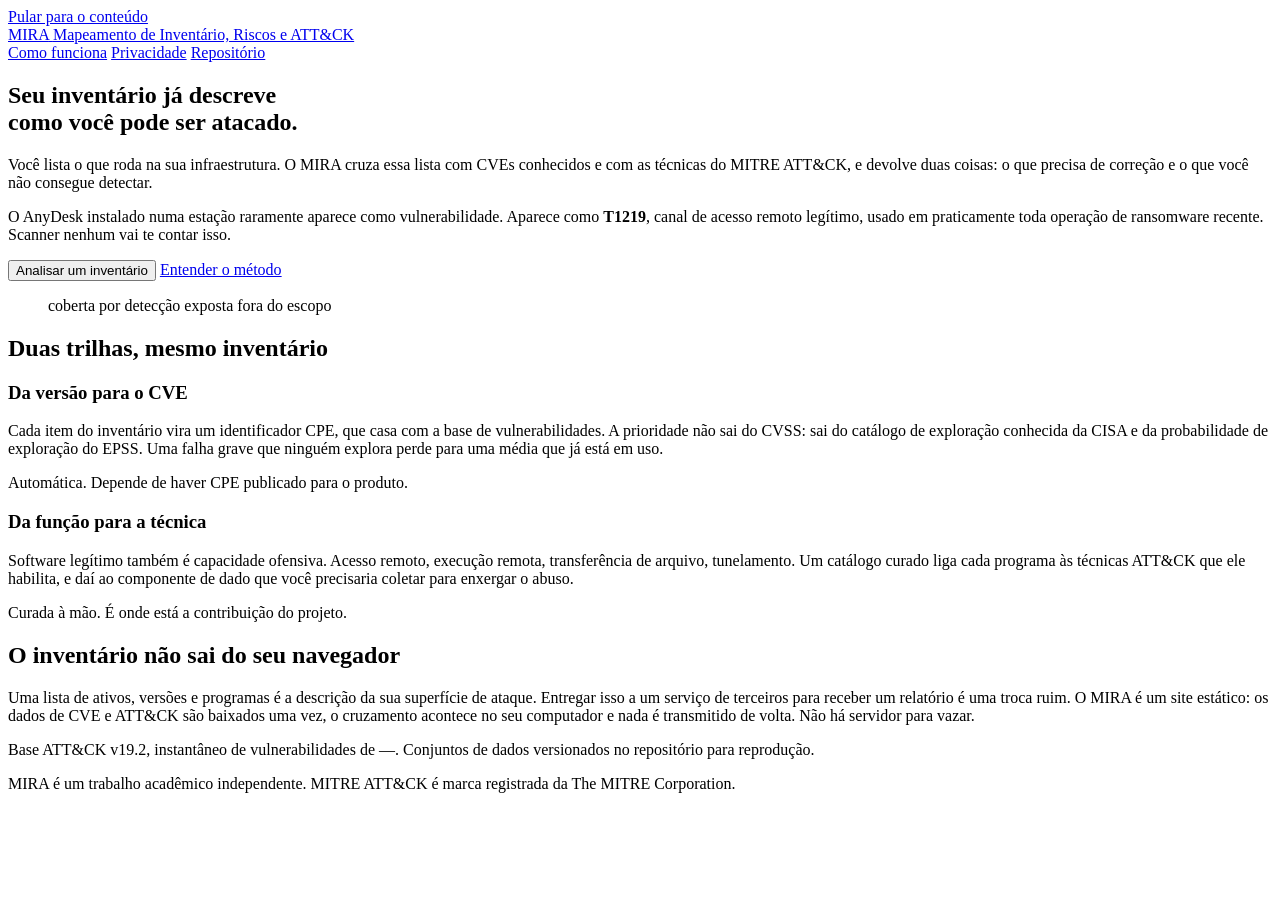
==== index.html @ 8457a999 "start" ====
<!DOCTYPE html>
<html lang="pt-BR">
<head>
<meta charset="utf-8">
<meta name="viewport" content="width=device-width, initial-scale=1">
<title>MIRA — Mapeamento de Inventário, Riscos e ATT&amp;CK</title>
<meta name="description" content="Cruza seu inventário de infraestrutura com CVEs e técnicas MITRE ATT&amp;CK. Roda inteiramente no navegador: nenhum dado é enviado a servidor.">

<link rel="preconnect" href="https://fonts.googleapis.com">
<link rel="preconnect" href="https://fonts.gstatic.com" crossorigin>
<link href="https://fonts.googleapis.com/css2?family=Archivo:wght@400;500;600;700&family=Source+Serif+4:opsz,wght@8..60,400;8..60,600&display=swap" rel="stylesheet">
<link rel="stylesheet" href="css/style.css">
</head>
<body>

<a class="skip" href="#conteudo">Pular para o conteúdo</a>

<header class="topo">
  <div class="faixa">
    <a class="marca" href="./">
      <span class="marca-sigla">MIRA</span>
      <span class="marca-exp">Mapeamento de Inventário, Riscos e ATT&amp;CK</span>
    </a>
    <nav class="nav" aria-label="Principal">
      <a href="#como">Como funciona</a>
      <a href="#privacidade">Privacidade</a>
      <a href="https://github.com/SEU_USUARIO/mira">Repositório</a>
    </nav>
  </div>
</header>

<main id="conteudo">

  <section class="hero">
    <div class="hero-texto">
      <h1>Seu inventário já descreve<br>como você pode ser atacado.</h1>
      <p class="lide">
        Você lista o que roda na sua infraestrutura. O MIRA cruza essa lista
        com CVEs conhecidos e com as técnicas do MITRE ATT&amp;CK, e devolve
        duas coisas: o que precisa de correção e o que você não consegue detectar.
      </p>
      <p class="exemplo">
        O AnyDesk instalado numa estação raramente aparece como vulnerabilidade.
        Aparece como <strong>T1219</strong>, canal de acesso remoto legítimo,
        usado em praticamente toda operação de ransomware recente. Scanner
        nenhum vai te contar isso.
      </p>
      <div class="acoes">
        <button class="botao" type="button" id="abrir-analise">Analisar um inventário</button>
        <a class="link-sec" href="#como">Entender o método</a>
      </div>
    </div>

    <figure class="hero-matriz">
      <div class="matriz" id="matriz" role="img"
           aria-label="Grade representando técnicas do MITRE ATT&amp;CK: a maioria exposta, uma parte coberta por detecção existente."></div>
      <figcaption class="legenda">
        <span class="chave"><i class="amostra amostra-cob"></i>coberta por detecção</span>
        <span class="chave"><i class="amostra amostra-exp"></i>exposta</span>
        <span class="chave"><i class="amostra amostra-neu"></i>fora do escopo</span>
        <span class="contagem" id="contagem" aria-live="polite"></span>
      </figcaption>
    </figure>
  </section>

  <section class="trilhas" id="como">
    <h2>Duas trilhas, mesmo inventário</h2>

    <div class="trilha">
      <h3>Da versão para o CVE</h3>
      <p>
        Cada item do inventário vira um identificador CPE, que casa com a base
        de vulnerabilidades. A prioridade não sai do CVSS: sai do catálogo de
        exploração conhecida da CISA e da probabilidade de exploração do EPSS.
        Uma falha grave que ninguém explora perde para uma média que já está
        em uso.
      </p>
      <p class="nota">Automática. Depende de haver CPE publicado para o produto.</p>
    </div>

    <div class="trilha">
      <h3>Da função para a técnica</h3>
      <p>
        Software legítimo também é capacidade ofensiva. Acesso remoto, execução
        remota, transferência de arquivo, tunelamento. Um catálogo curado liga
        cada programa às técnicas ATT&amp;CK que ele habilita, e daí ao componente
        de dado que você precisaria coletar para enxergar o abuso.
      </p>
      <p class="nota">Curada à mão. É onde está a contribuição do projeto.</p>
    </div>
  </section>

  <section class="privacidade" id="privacidade">
    <h2>O inventário não sai do seu navegador</h2>
    <p>
      Uma lista de ativos, versões e programas é a descrição da sua superfície
      de ataque. Entregar isso a um serviço de terceiros para receber um
      relatório é uma troca ruim. O MIRA é um site estático: os dados de CVE e
      ATT&amp;CK são baixados uma vez, o cruzamento acontece no seu computador e
      nada é transmitido de volta. Não há servidor para vazar.
    </p>
  </section>

</main>

<footer class="rodape">
  <p class="proc">
    Base ATT&amp;CK <span id="v-attack">v19.2</span>,
    instantâneo de vulnerabilidades de <span id="v-data">—</span>.
    Conjuntos de dados versionados no repositório para reprodução.
  </p>
  <p class="creditos">
    MIRA é um trabalho acadêmico independente. MITRE ATT&amp;CK é marca registrada
    da The MITRE Corporation.
  </p>
</footer>

<script src="js/main.js"></script>
</body>
</html>
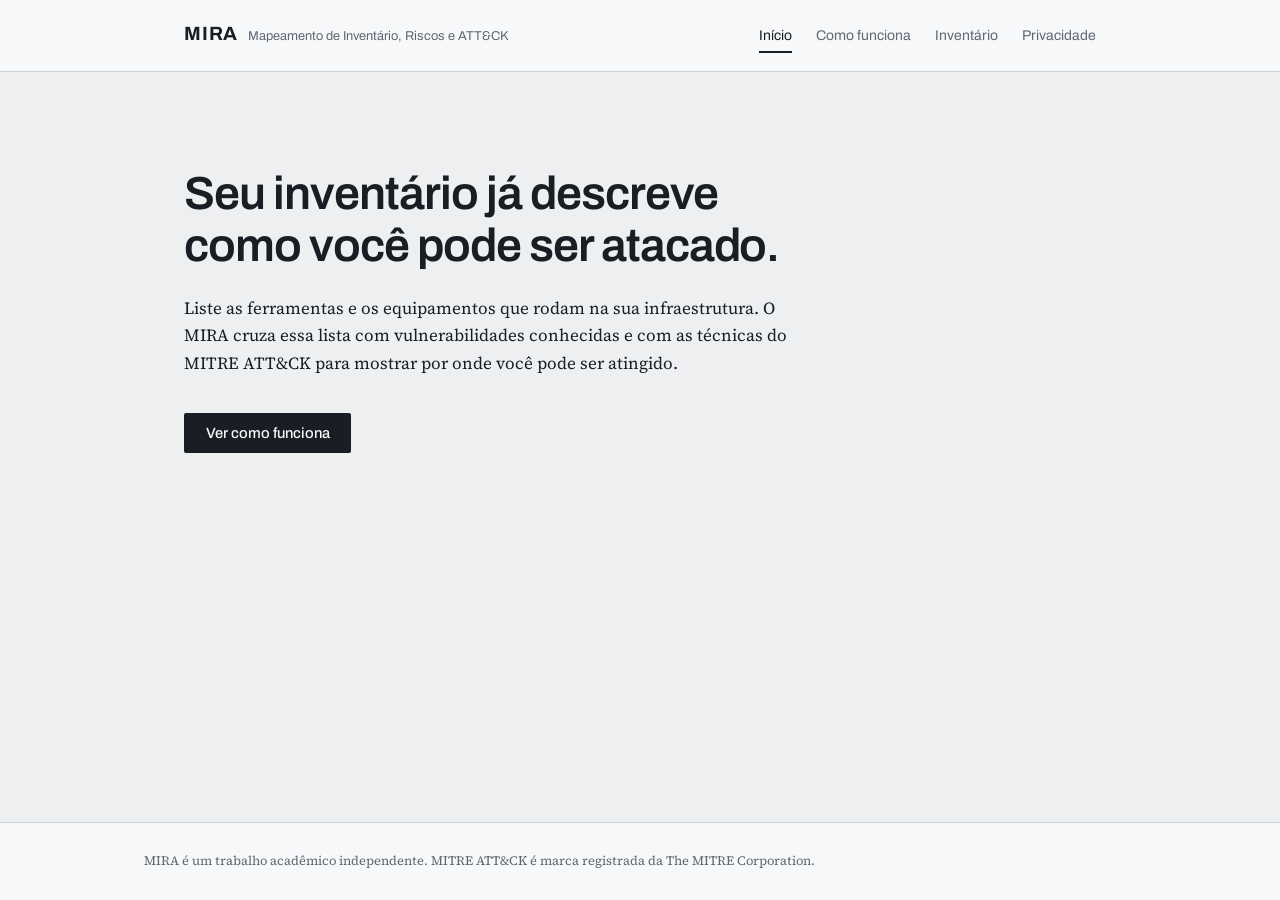
==== commit b7feaba7: "test" ====
--- a/index.html
+++ b/index.html
@@ -4,7 +4,7 @@
 <meta charset="utf-8">
 <meta name="viewport" content="width=device-width, initial-scale=1">
 <title>MIRA — Mapeamento de Inventário, Riscos e ATT&amp;CK</title>
-<meta name="description" content="Cruza seu inventário de infraestrutura com CVEs e técnicas MITRE ATT&amp;CK. Roda inteiramente no navegador: nenhum dado é enviado a servidor.">
+<meta name="description" content="Analise as ferramentas e equipamentos da sua infraestrutura em busca de vulnerabilidades. Roda inteiramente no navegador.">
 
 <link rel="preconnect" href="https://fonts.googleapis.com">
 <link rel="preconnect" href="https://fonts.gstatic.com" crossorigin>
@@ -17,104 +17,62 @@
 
 <header class="topo">
   <div class="faixa">
-    <a class="marca" href="./">
+    <a class="marca" href="#inicio">
       <span class="marca-sigla">MIRA</span>
       <span class="marca-exp">Mapeamento de Inventário, Riscos e ATT&amp;CK</span>
     </a>
     <nav class="nav" aria-label="Principal">
-      <a href="#como">Como funciona</a>
-      <a href="#privacidade">Privacidade</a>
-      <a href="https://github.com/SEU_USUARIO/mira">Repositório</a>
+      <a href="#inicio" data-tela="inicio">Início</a>
+      <a href="#como" data-tela="como">Como funciona</a>
+      <a href="inventario.html">Inventário</a>
+      <a href="#privacidade" data-tela="privacidade">Privacidade</a>
     </nav>
   </div>
 </header>
 
-<main id="conteudo">
+<main id="conteudo" tabindex="-1">
 
-  <section class="hero">
-    <div class="hero-texto">
-      <h1>Seu inventário já descreve<br>como você pode ser atacado.</h1>
-      <p class="lide">
-        Você lista o que roda na sua infraestrutura. O MIRA cruza essa lista
-        com CVEs conhecidos e com as técnicas do MITRE ATT&amp;CK, e devolve
-        duas coisas: o que precisa de correção e o que você não consegue detectar.
-      </p>
-      <p class="exemplo">
-        O AnyDesk instalado numa estação raramente aparece como vulnerabilidade.
-        Aparece como <strong>T1219</strong>, canal de acesso remoto legítimo,
-        usado em praticamente toda operação de ransomware recente. Scanner
-        nenhum vai te contar isso.
-      </p>
-      <div class="acoes">
-        <button class="botao" type="button" id="abrir-analise">Analisar um inventário</button>
-        <a class="link-sec" href="#como">Entender o método</a>
-      </div>
-    </div>
-
-    <figure class="hero-matriz">
-      <div class="matriz" id="matriz" role="img"
-           aria-label="Grade representando técnicas do MITRE ATT&amp;CK: a maioria exposta, uma parte coberta por detecção existente."></div>
-      <figcaption class="legenda">
-        <span class="chave"><i class="amostra amostra-cob"></i>coberta por detecção</span>
-        <span class="chave"><i class="amostra amostra-exp"></i>exposta</span>
-        <span class="chave"><i class="amostra amostra-neu"></i>fora do escopo</span>
-        <span class="contagem" id="contagem" aria-live="polite"></span>
-      </figcaption>
-    </figure>
+  <section class="tela" id="tela-inicio">
+    <h1>Seu inventário já descreve<br>como você pode ser atacado.</h1>
+    <p class="lide">
+      Liste as ferramentas e os equipamentos que rodam na sua infraestrutura.
+      O MIRA cruza essa lista com vulnerabilidades conhecidas e com as técnicas
+      do MITRE ATT&amp;CK para mostrar por onde você pode ser atingido.
+    </p>
+    <p class="acoes">
+      <a class="botao" href="#como">Ver como funciona</a>
+    </p>
   </section>
 
-  <section class="trilhas" id="como">
-    <h2>Duas trilhas, mesmo inventário</h2>
-
-    <div class="trilha">
-      <h3>Da versão para o CVE</h3>
-      <p>
-        Cada item do inventário vira um identificador CPE, que casa com a base
-        de vulnerabilidades. A prioridade não sai do CVSS: sai do catálogo de
-        exploração conhecida da CISA e da probabilidade de exploração do EPSS.
-        Uma falha grave que ninguém explora perde para uma média que já está
-        em uso.
-      </p>
-      <p class="nota">Automática. Depende de haver CPE publicado para o produto.</p>
-    </div>
-
-    <div class="trilha">
-      <h3>Da função para a técnica</h3>
-      <p>
-        Software legítimo também é capacidade ofensiva. Acesso remoto, execução
-        remota, transferência de arquivo, tunelamento. Um catálogo curado liga
-        cada programa às técnicas ATT&amp;CK que ele habilita, e daí ao componente
-        de dado que você precisaria coletar para enxergar o abuso.
-      </p>
-      <p class="nota">Curada à mão. É onde está a contribuição do projeto.</p>
-    </div>
+  <section class="tela" id="tela-como" hidden>
+    <h1>Como funciona</h1>
+    <p class="lide">
+      Adicione as ferramentas e os equipamentos utilizados na sua
+      infraestrutura para analisar possíveis vulnerabilidades.
+    </p>
+    <p class="acoes">
+      <a class="botao" href="inventario.html">Abrir inventário</a>
+    </p>
+    <p class="nota">
+      O desenho da infraestrutura ainda está em construção.
+    </p>
   </section>
 
-  <section class="privacidade" id="privacidade">
-    <h2>O inventário não sai do seu navegador</h2>
-    <p>
-      Uma lista de ativos, versões e programas é a descrição da sua superfície
-      de ataque. Entregar isso a um serviço de terceiros para receber um
-      relatório é uma troca ruim. O MIRA é um site estático: os dados de CVE e
-      ATT&amp;CK são baixados uma vez, o cruzamento acontece no seu computador e
-      nada é transmitido de volta. Não há servidor para vazar.
+  <section class="tela" id="tela-privacidade" hidden>
+    <h1>Privacidade</h1>
+    <p class="lide">
+      Não armazenamos seus dados. Toda a análise acontece dentro do seu
+      navegador, e nenhuma informação que você digitar é enviada ou guardada
+      em qualquer servidor.
     </p>
   </section>
 
 </main>
 
 <footer class="rodape">
-  <p class="proc">
-    Base ATT&amp;CK <span id="v-attack">v19.2</span>,
-    instantâneo de vulnerabilidades de <span id="v-data">—</span>.
-    Conjuntos de dados versionados no repositório para reprodução.
-  </p>
-  <p class="creditos">
-    MIRA é um trabalho acadêmico independente. MITRE ATT&amp;CK é marca registrada
-    da The MITRE Corporation.
-  </p>
+  <p>MIRA é um trabalho acadêmico independente. MITRE ATT&amp;CK é marca registrada da The MITRE Corporation.</p>
 </footer>
 
 <script src="js/main.js"></script>
 </body>
-</html>
+</html>
--- a/css/style.css
+++ b/css/style.css
@@ -0,0 +1,273 @@
+/* MIRA — folha de estilo única */
+
+:root {
+  --base:      #edeff1;
+  --papel:     #f7f8f9;
+  --tinta:     #191e24;
+  --tinta-mid: #5d6873;
+  --linha:     #ccd2d8;
+  --coberto:   #1f5673;
+
+  --sans: "Archivo", system-ui, sans-serif;
+  --serif: "Source Serif 4", Georgia, serif;
+
+  --larg: 62rem;
+  --borda: clamp(1.25rem, 4vw, 2.5rem);
+}
+
+* { box-sizing: border-box; }
+
+html { -webkit-text-size-adjust: 100%; }
+
+body {
+  margin: 0;
+  min-height: 100vh;
+  display: flex;
+  flex-direction: column;
+  background: var(--base);
+  color: var(--tinta);
+  font-family: var(--serif);
+  font-size: 1.0625rem;
+  line-height: 1.62;
+  font-optical-sizing: auto;
+}
+
+h1, .nav, .marca, .botao, .nota { font-family: var(--sans); }
+
+a { color: inherit; }
+
+.skip { position: absolute; left: -9999px; background: var(--tinta); color: var(--papel); padding: .6rem 1rem; z-index: 10; }
+.skip:focus { left: .5rem; top: .5rem; }
+
+:focus-visible { outline: 2px solid var(--coberto); outline-offset: 3px; }
+
+/* ---------- cabeçalho ---------- */
+
+.topo { border-bottom: 1px solid var(--linha); background: var(--papel); }
+
+.faixa {
+  max-width: var(--larg);
+  margin: 0 auto;
+  padding: 1.15rem var(--borda);
+  display: flex;
+  flex-wrap: wrap;
+  gap: .75rem 2rem;
+  align-items: baseline;
+  justify-content: space-between;
+}
+
+.marca { text-decoration: none; display: flex; align-items: baseline; gap: .65rem; flex-wrap: wrap; }
+.marca-sigla { font-weight: 700; letter-spacing: .04em; font-size: 1.2rem; }
+.marca-exp { font-size: .8rem; color: var(--tinta-mid); font-weight: 400; }
+
+.nav { display: flex; gap: 1.5rem; font-size: .875rem; }
+
+.nav a {
+  text-decoration: none;
+  padding-bottom: 3px;
+  border-bottom: 2px solid transparent;
+  color: var(--tinta-mid);
+}
+.nav a:hover { color: var(--tinta); }
+.nav a[aria-current="page"] { color: var(--tinta); border-bottom-color: var(--tinta); }
+
+/* ---------- telas ---------- */
+
+main { flex: 1; }
+
+.tela {
+  max-width: var(--larg);
+  margin: 0 auto;
+  padding: clamp(3rem, 9vw, 6rem) var(--borda);
+}
+
+.tela[hidden] { display: none; }
+
+.tela h1 {
+  margin: 0 0 1.5rem;
+  font-size: clamp(1.9rem, 4.4vw, 2.9rem);
+  line-height: 1.1;
+  font-weight: 600;
+  letter-spacing: -.022em;
+  text-wrap: balance;
+}
+
+.lide { margin: 0; max-width: 36em; }
+
+.nota { margin: 1.75rem 0 0; font-size: .85rem; color: var(--tinta-mid); }
+
+.acoes { margin: 2.25rem 0 0; }
+
+.botao {
+  display: inline-block;
+  font: 500 .925rem var(--sans);
+  background: var(--tinta);
+  color: var(--papel);
+  text-decoration: none;
+  border-radius: 2px;
+  padding: .75rem 1.35rem;
+}
+.botao:hover { background: var(--coberto); }
+
+/* ---------- inventário ---------- */
+
+.layout-inventario {
+  margin-top: 2.5rem;
+  display: grid;
+  grid-template-columns: minmax(15rem, 30%) 1fr;
+  gap: clamp(1.5rem, 4vw, 3rem);
+  align-items: start;
+}
+
+.lista-categorias { list-style: none; margin: 0; padding: 0; }
+
+.categoria {
+  display: flex;
+  justify-content: space-between;
+  align-items: center;
+  width: 100%;
+  border: none;
+  border-bottom: 1px solid var(--linha);
+  background: none;
+  padding: .85rem 0;
+  font: 600 .95rem var(--sans);
+  color: var(--tinta);
+  cursor: pointer;
+  text-align: left;
+}
+
+.categoria::after { content: "+"; color: var(--tinta-mid); font-weight: 400; }
+.categoria[aria-expanded="true"]::after { content: "–"; }
+
+.categoria-corpo {
+  display: flex;
+  flex-direction: column;
+  gap: .85rem;
+  padding: 1rem 0 1.5rem;
+  border-bottom: 1px solid var(--linha);
+}
+
+.campo {
+  display: flex;
+  flex-direction: column;
+  gap: .3rem;
+  font: 500 .8rem var(--sans);
+  color: var(--tinta-mid);
+}
+
+.campo select {
+  font: inherit;
+  font-size: .9rem;
+  color: var(--tinta);
+  background: var(--papel);
+  border: 1px solid var(--linha);
+  border-radius: 2px;
+  padding: .5rem .6rem;
+}
+
+.campo select:disabled { color: var(--tinta-mid); }
+
+.previa-fabricante {
+  display: flex;
+  align-items: center;
+  gap: .6rem;
+  padding: .5rem .6rem;
+  background: var(--papel);
+  border: 1px solid var(--linha);
+  border-radius: 2px;
+  font-size: .875rem;
+}
+
+.icone-fabricante { width: 26px; height: 26px; object-fit: contain; }
+
+.icone-generica {
+  display: inline-flex;
+  align-items: center;
+  justify-content: center;
+  width: 26px;
+  height: 26px;
+  border-radius: 50%;
+  background: var(--tinta-mid);
+  color: var(--papel);
+  font: 600 .75rem var(--sans);
+  flex: none;
+}
+
+.botao-adicionar {
+  border: none;
+  font-size: .875rem;
+  padding: .6rem 1rem;
+  cursor: pointer;
+}
+
+.botao-adicionar:disabled { background: var(--linha); color: var(--tinta-mid); cursor: not-allowed; }
+
+.lista-adicionados { margin-top: 2rem; }
+.lista-adicionados h2 { font: 600 .95rem var(--sans); margin: 0 0 .75rem; }
+
+.itens-adicionados { list-style: none; margin: 0; padding: 0; display: flex; flex-direction: column; gap: .5rem; }
+
+.item-adicionado {
+  display: flex;
+  align-items: center;
+  gap: .6rem;
+  padding: .5rem .6rem;
+  background: var(--papel);
+  border: 1px solid var(--linha);
+  border-radius: 2px;
+  font-size: .85rem;
+}
+
+.icone-item { width: 22px; height: 22px; flex: none; }
+.item-adicionado .icone-item.icone-generica { font-size: .7rem; }
+
+.texto-item { flex: 1; }
+
+.remover-item {
+  border: none;
+  background: none;
+  color: var(--tinta-mid);
+  font-size: 1.1rem;
+  line-height: 1;
+  cursor: pointer;
+  padding: 0 .2rem;
+}
+.remover-item:hover { color: var(--tinta); }
+
+.painel-desenho {
+  min-height: 24rem;
+  display: flex;
+  align-items: center;
+  justify-content: center;
+  text-align: center;
+  border: 1px dashed var(--linha);
+  border-radius: 4px;
+  background: var(--papel);
+  color: var(--tinta-mid);
+  font-size: .9rem;
+  padding: 2rem;
+}
+
+@media (max-width: 42rem) {
+  .layout-inventario { grid-template-columns: 1fr; }
+  .painel-desenho { min-height: 14rem; }
+}
+
+/* ---------- rodapé ---------- */
+
+.rodape {
+  border-top: 1px solid var(--linha);
+  background: var(--papel);
+  padding: 1.75rem var(--borda);
+  font-size: .8rem;
+  color: var(--tinta-mid);
+}
+
+.rodape p { max-width: var(--larg); margin: 0 auto; }
+
+/* ---------- responsivo ---------- */
+
+@media (max-width: 34rem) {
+  .marca-exp { display: none; }
+  .nav { gap: 1.15rem; }
+}
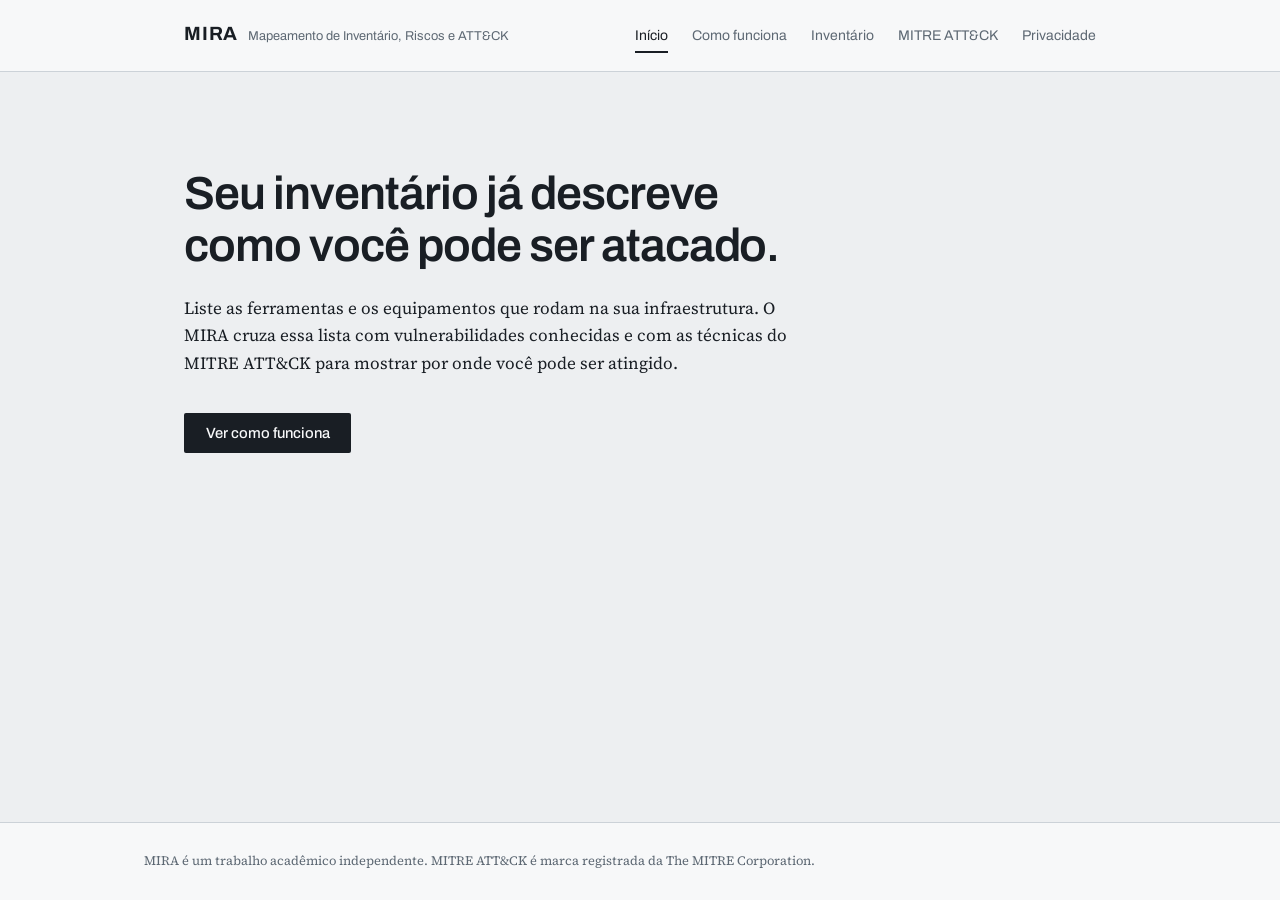
==== commit ce92e944: "up" ====
--- a/index.html
+++ b/index.html
@@ -25,6 +25,7 @@
       <a href="#inicio" data-tela="inicio">Início</a>
       <a href="#como" data-tela="como">Como funciona</a>
       <a href="inventario.html">Inventário</a>
+      <a href="mitre.html">MITRE ATT&amp;CK</a>
       <a href="#privacidade" data-tela="privacidade">Privacidade</a>
     </nav>
   </div>
--- a/css/style.css
+++ b/css/style.css
@@ -108,6 +108,12 @@
   padding: .75rem 1.35rem;
 }
 .botao:hover { background: var(--coberto); }
+
+/* ---------- explicação ---------- */
+
+.bloco-explicacao { margin-top: 2.25rem; max-width: 36em; }
+.bloco-explicacao h2 { font: 600 1.1rem var(--sans); margin: 0 0 .6rem; }
+.bloco-explicacao p { margin: 0; }
 
 /* ---------- inventário ---------- */
 
@@ -235,22 +241,83 @@
 .remover-item:hover { color: var(--tinta); }
 
 .painel-desenho {
+  position: relative;
   min-height: 24rem;
+  border: 1px dashed var(--linha);
+  border-radius: 4px;
+  background: var(--papel);
+  overflow: hidden;
+}
+
+.desenho-vazio {
+  position: absolute;
+  inset: 0;
   display: flex;
   align-items: center;
   justify-content: center;
   text-align: center;
-  border: 1px dashed var(--linha);
-  border-radius: 4px;
-  background: var(--papel);
   color: var(--tinta-mid);
   font-size: .9rem;
   padding: 2rem;
+  margin: 0;
+}
+
+.linhas-desenho {
+  position: absolute;
+  top: 0;
+  left: 0;
+  width: 100%;
+  height: 100%;
+}
+
+.linha-conexao {
+  stroke: var(--linha);
+  stroke-width: 1.5;
+}
+
+.linhas-container {
+  position: absolute;
+  inset: 0;
+}
+
+.no-desenho {
+  position: absolute;
+  width: 6rem;
+  transform: translate(-50%, -50%);
+}
+
+.no-caixa {
+  display: flex;
+  flex-direction: column;
+  align-items: center;
+  gap: .3rem;
+  padding: .5rem .4rem;
+  background: #fff;
+  border: 1px solid var(--linha);
+  border-radius: 4px;
+  box-shadow: 0 1px 3px rgba(25, 30, 36, .08);
+  text-align: center;
+}
+
+.no-categoria {
+  font: 600 .62rem var(--sans);
+  text-transform: uppercase;
+  letter-spacing: .04em;
+  color: var(--coberto);
+}
+
+.no-texto {
+  font-size: .72rem;
+  line-height: 1.25;
+  color: var(--tinta);
+  word-break: break-word;
 }
 
 @media (max-width: 42rem) {
   .layout-inventario { grid-template-columns: 1fr; }
-  .painel-desenho { min-height: 14rem; }
+  .painel-desenho { min-height: 18rem; }
+  .no-desenho { width: 4.75rem; }
+  .no-texto { font-size: .65rem; }
 }
 
 /* ---------- rodapé ---------- */
